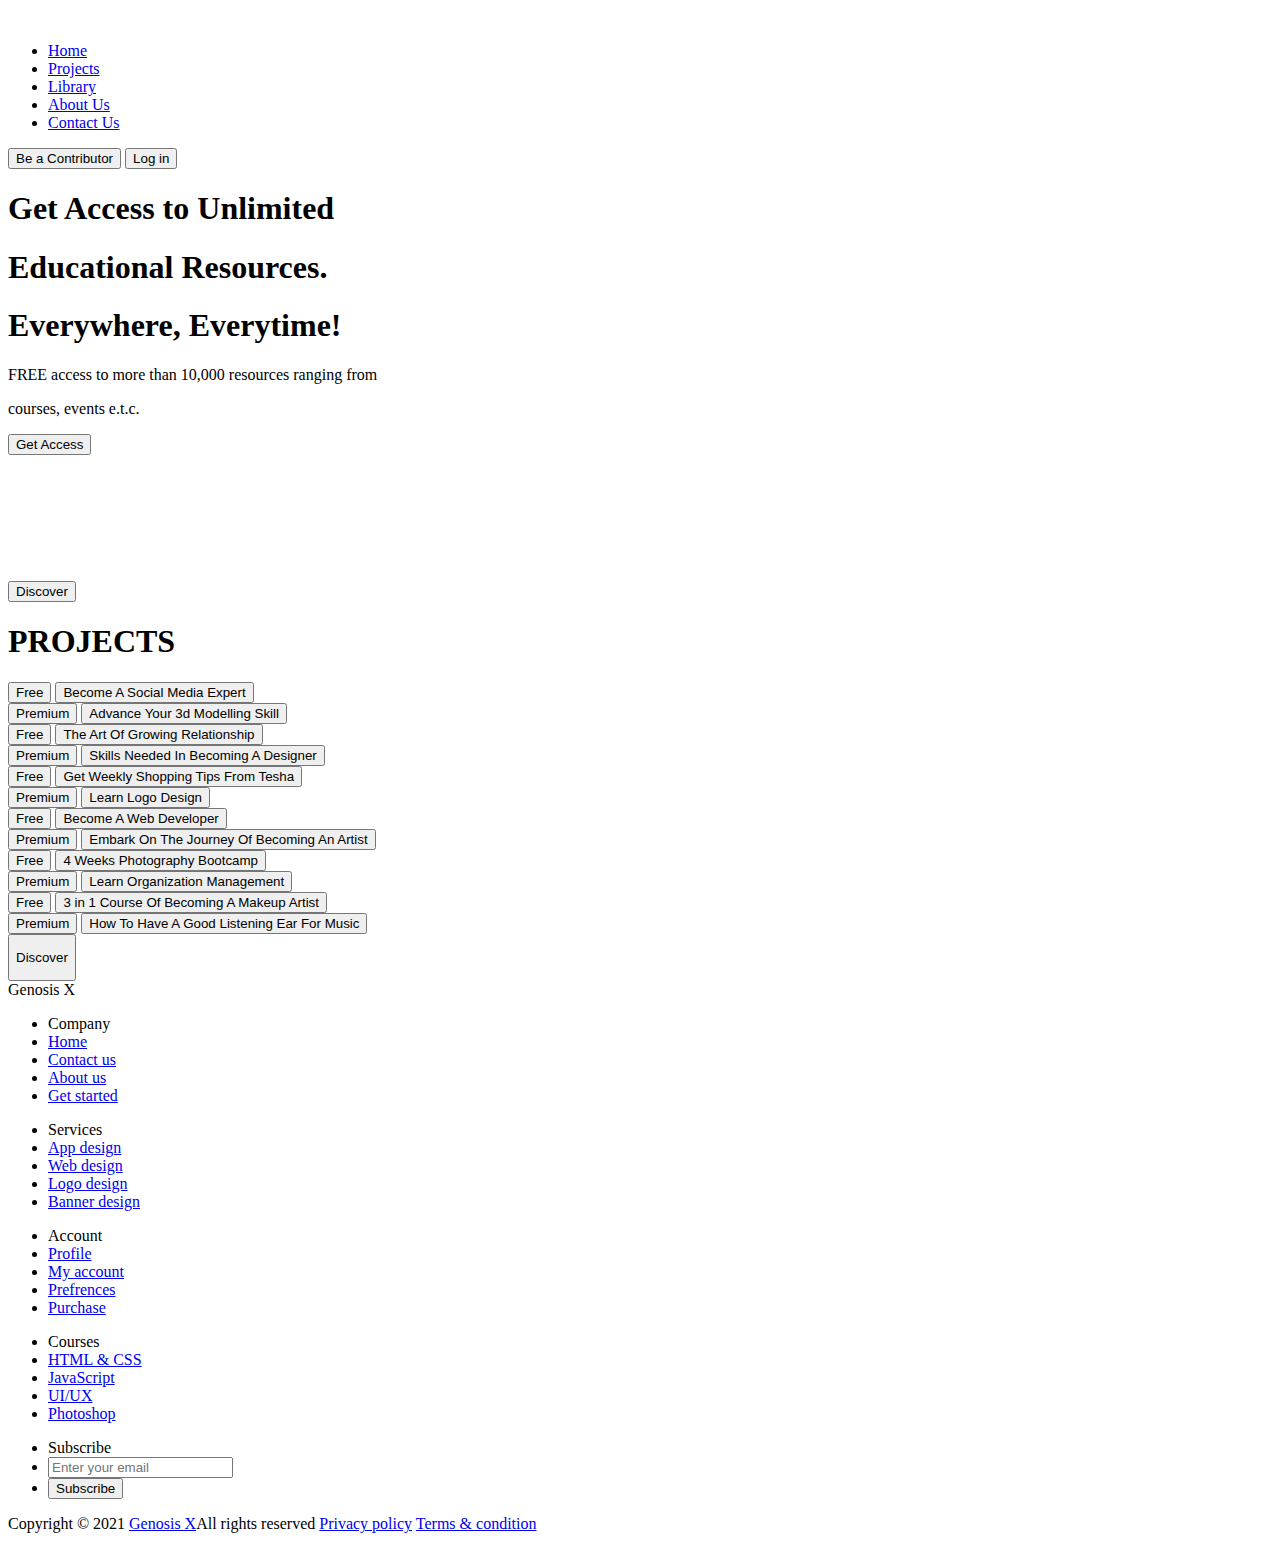
==== collabx-ready/index.html @ ba248ac6 "Update and rename landing.html to index.html" ====
<!DOCTYPE html>
<html lang="en">
<head>
    <meta charset="UTF-8">
    <meta http-equiv="X-UA-Compatible" content="IE=edge">
    <meta name="viewport" content="width=device-width, initial-scale=1.0">
    <title>Genosisx</title>
    <link rel="stylesheet" href="css/style.css">
    <link rel="stylesheet" href="css/landingproject.css">
	<link rel="stylesheet" href="css/footer.css">
</head>
<body>
    <nav id="navbar">
        <div id="logo">
            <img src="https://i.postimg.cc/x8McQvf9/DART.png" alt="" srcset="">
        </div>
        <ul class="mid">
            <li class="item"><a href="#">Home</a></li>
            <li class="item"><a href="#">Projects</a></li>
            <li class="item"><a href="#">Library</a></li>
            <li class="item"><a href="aboutus1.html">About Us</a></li>
            <li class="item"><a href="contactus.html">Contact Us</a></li>
        </ul>
        <div class="right">
            <button class="btn">Be a Contributor</button>
            <button class="btn">Log in</button>
        </div>
    </nav>
    <section id="home">
        <h1 class="h-primary h1-main">Get Access to Unlimited</h1>
        <h1 class="h1-main">Educational Resources.</h1>
        <h1 class="h1-main">Everywhere, Everytime!</h1>
        <p class="home-p">FREE access to more than 10,000 resources ranging from</p> 
        <p class="home-p">courses, events e.t.c.</p>
        <button class="btn2">Get Access</button>
        <div id="home-img">
            <img src="https://i.postimg.cc/8cWcgPj6/3D-10.png" alt="">
        </div>
    </section>
    <section class="third">
        <div class="home-third-img">
            <img src="https://i.postimg.cc/V6gp3ZTj/Unlimited-Access.png" alt="">
        </div>
        <div class="home-third-img">
            <img src="https://i.postimg.cc/Y0b4L7Ph/Expert-Teachers.png" alt="">
        </div>
        <div class="home-third-img">
            <img src="https://i.postimg.cc/L8ZX2jmq/Learn-Anywhere.png" alt="">
        </div>
        <div id="home-third-img2">
            <img src="https://i.postimg.cc/L4DhTz9f/Saly-12.png" alt="">
        </div>
        <div class="home-third-img3">
            <img src="https://i.postimg.cc/W400DwZz/Learn-A-Skill-Build-Your-Portfolio.png" alt="">
        </div>
        <div class="home-third-img4">
            <img src="https://i.postimg.cc/8CsM4gxF/Genosis-is-an-online-education-platform-that-delivers-video-courses-programs-and-resources-for-Indi.png" alt="">
        </div>
        <button class="third-btn">Discover</button>       
    </section>
	<div class="grand">
        <h1>PROJECTS</h1>
		<div class="parent">
			<div class="child">
				<button class="course_type">Free</button>
				<button class="box">Become A Social 
					Media Expert</button>
			</div>
			
			<div class="child">
				<button class="course_type">Premium</button>
				<button class="box">Advance Your 3d Modelling Skill</button>
			</div>
			<div class="child">
				<button class="course_type">Free</button>
				<button class="box">The Art Of Growing
					Relationship</button>
			</div>
			<div class="child">
				<button class="course_type">Premium</button>
				<button class="box">Skills Needed In 
					Becoming A Designer</button>
			</div>
			<div class="child">
				<button class="course_type">Free</button>
				<button class="box">Get Weekly Shopping 
					Tips From Tesha</button>
			</div>
			<div class="child">
				<button class="course_type">Premium</button>
				<button class="box">Learn Logo Design</button>
			</div>
			<div class="child">
				<button class="course_type">Free</button>
				<button class="box">Become A Web Developer</button>
			</div>
			<div class="child">
				<button class="course_type">Premium</button>
				<button class="box">Embark On The Journey 
					Of Becoming An Artist </button>
			</div>
            <div class="child">
				<button class="course_type">Free</button>
				<button class="box">4 Weeks Photography
					Bootcamp</button>
			</div>
			<div class="child">
				<button class="course_type">Premium</button>
				<button class="box">Learn Organization
					Management</button>
			</div>
			<div class="child">
				<button class="course_type">Free</button>
				<button class="box">3 in 1 Course Of Becoming
					A Makeup Artist </button>
			</div>
			<div class="child">
				<button class="course_type">Premium</button>
				<button class="box">How To Have A Good
					Listening Ear For Music</button>
			</div>
		</div>
		<div class="button">
			<button id="button-discover"><p>Discover</p></button>
		</div>
	</div>
	<footer>
		<div class="content">
		  <div class="top">
			<div class="logo-details">
			  <i class="fab fa-slack"></i>
			  <span class="logo_name">Genosis X</span>
			</div>
			<div class="media-icons">
			  <a href="#"><i class="fab fa-facebook-f"></i></a>
			  <a href="#"><i class="fab fa-twitter"></i></a>
			  <a href="#"><i class="fab fa-instagram"></i></a>
			  <a href="#"><i class="fab fa-linkedin-in"></i></a>
			  <a href="#"><i class="fab fa-youtube"></i></a>
			</div>
		  </div>
		  <div class="link-boxes">
			<ul class="box">
			  <li class="link_name">Company</li>
			  <li><a href="#">Home</a></li>
			  <li><a href="contactus.html">Contact us</a></li>
			  <li><a href="#">About us</a></li>
			  <li><a href="#">Get started</a></li>
			</ul>
			<ul class="box">
			  <li class="link_name">Services</li>
			  <li><a href="#">App design</a></li>
			  <li><a href="#">Web design</a></li>
			  <li><a href="#">Logo design</a></li>
			  <li><a href="#">Banner design</a></li>
			</ul>
			<ul class="box">
			  <li class="link_name">Account</li>
			  <li><a href="#">Profile</a></li>
			  <li><a href="#">My account</a></li>
			  <li><a href="#">Prefrences</a></li>
			  <li><a href="#">Purchase</a></li>
			</ul>
			<ul class="box">
			  <li class="link_name">Courses</li>
			  <li><a href="#">HTML & CSS</a></li>
			  <li><a href="#">JavaScript</a></li>
			  <li><a href="#">UI/UX</a></li>
			  <li><a href="#">Photoshop</a></li>
			</ul>
			<ul class="box input-box">
			  <li class="link_name">Subscribe</li>
			  <li><input type="text" placeholder="Enter your email"></li>
			  <li><input type="button" value="Subscribe"></li>
			</ul>
		  </div>
		</div>
		<div class="bottom-details">
		  <div class="bottom_text">
			<span class="copyright_text">Copyright © 2021 <a href="#">Genosis X</a>All rights reserved</span>
			<span class="policy_terms">
			  <a href="#">Privacy policy</a>
			  <a href="#">Terms & condition</a>
			</span>
		  </div>
		</div>
	  </footer>
	
</body>
</html>
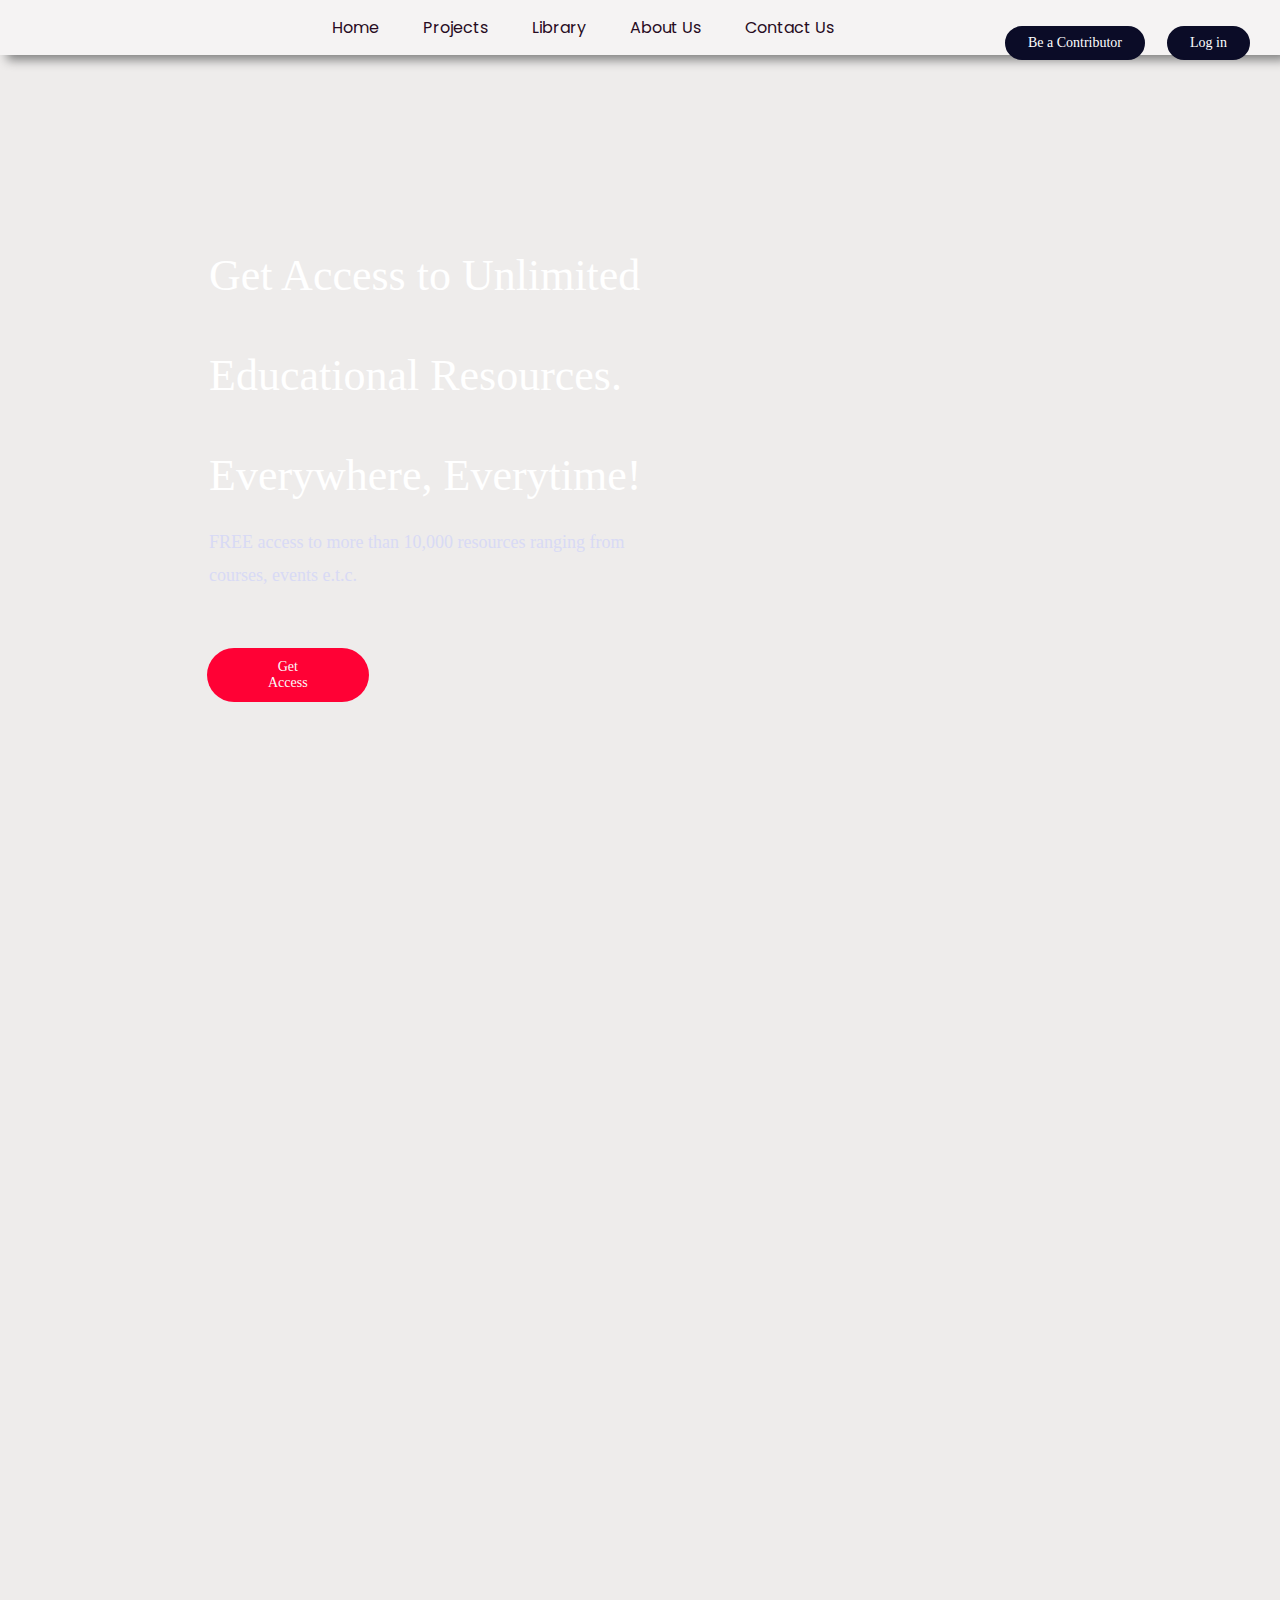
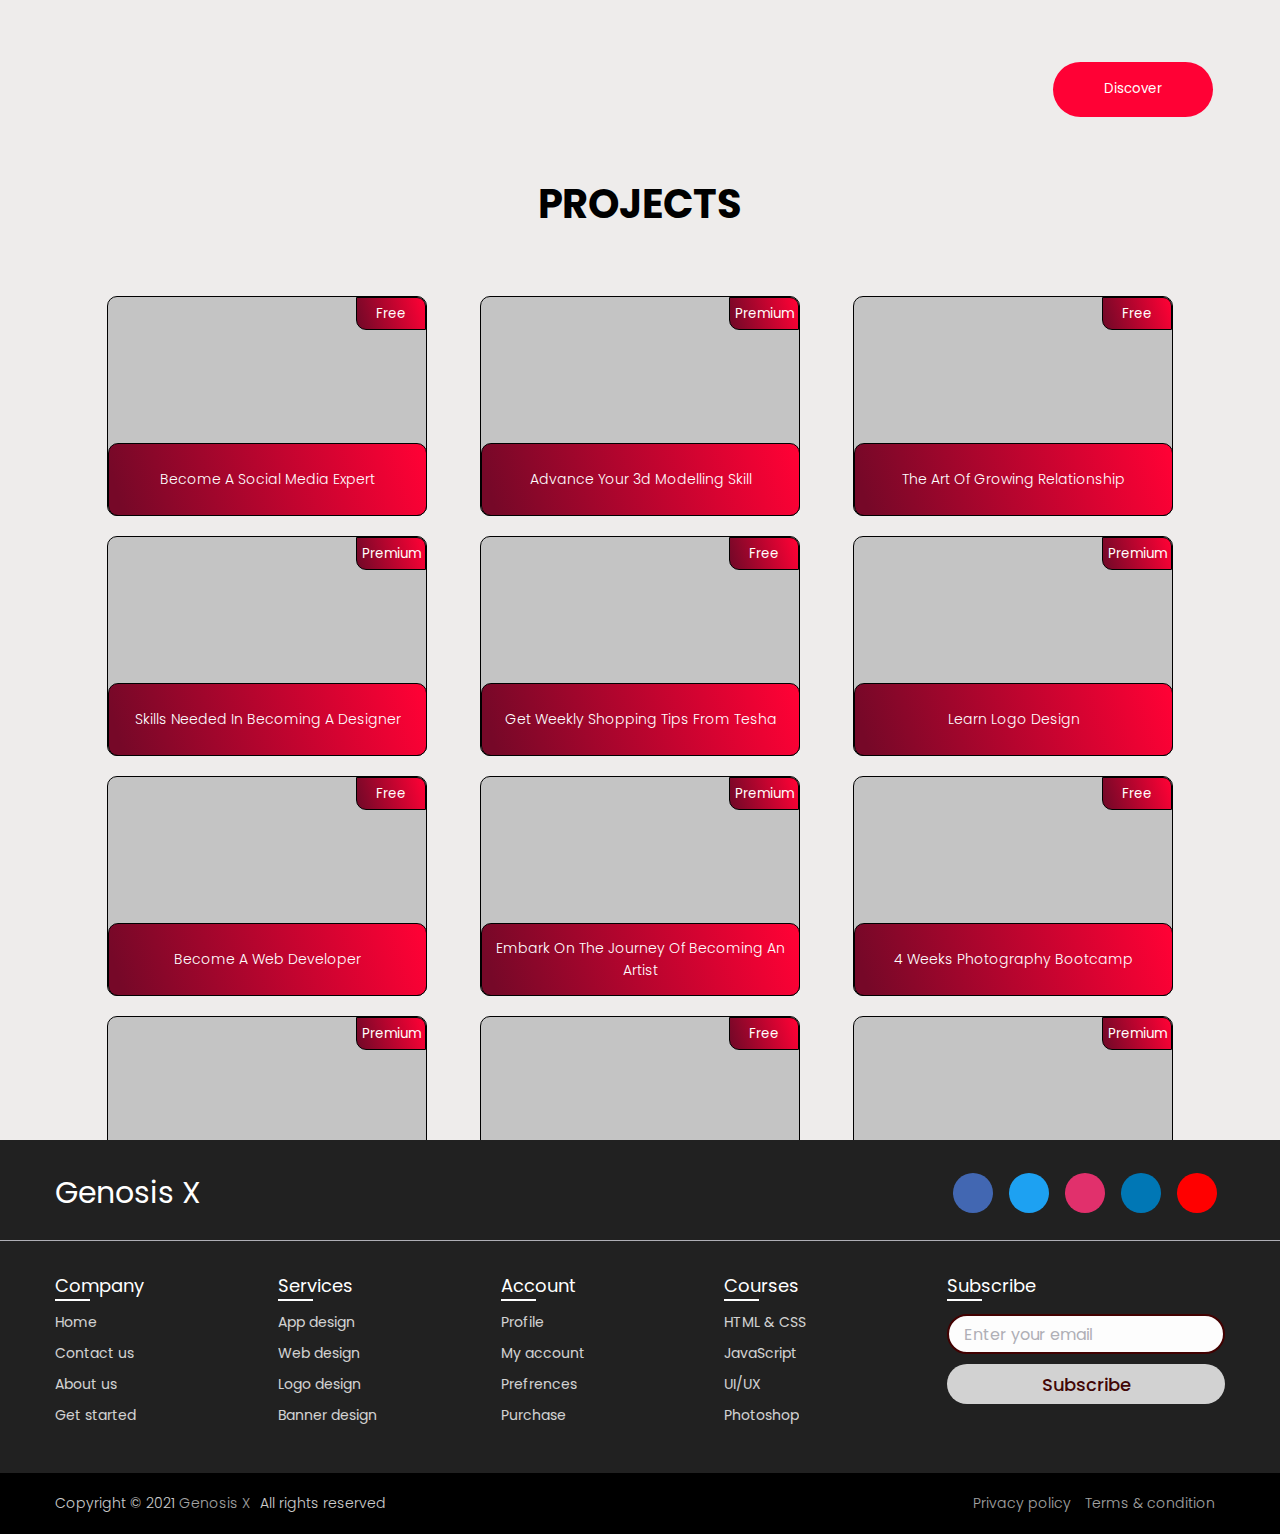
==== commit 403a01d9: "Update index.html" ====
--- a/collabx-ready/index.html
+++ b/collabx-ready/index.html
@@ -5,9 +5,9 @@
     <meta http-equiv="X-UA-Compatible" content="IE=edge">
     <meta name="viewport" content="width=device-width, initial-scale=1.0">
     <title>Genosisx</title>
-    <link rel="stylesheet" href="css/style.css">
-    <link rel="stylesheet" href="css/landingproject.css">
-	<link rel="stylesheet" href="css/footer.css">
+    <link rel="stylesheet" href="style.css">
+    <link rel="stylesheet" href="landingproject.css">
+	<link rel="stylesheet" href="footer.css">
 </head>
 <body>
     <nav id="navbar">
--- a/collabx-ready/style.css
+++ b/collabx-ready/style.css
@@ -0,0 +1,229 @@
+/* CSS Reset */
+*{
+    margin: 0px;
+    padding: 0px;
+}
+#home::before{ 
+    content: "";
+    position: absolute;
+    background: url('../bg1.jpg') no-repeat center center/cover;
+    height: 642px;
+    top:0px;
+    left:0px;
+    width: 100%;
+    z-index: -1;
+    opacity:0.89;
+}
+
+/* CSS Variables */
+:root{
+    --navbar-height: 59px;
+}
+
+/* Navigation Bar */
+#navbar{
+    display: flex;
+    align-items: center;
+    box-shadow: 7px 5px 10px grey;
+}
+
+/* Navigation Bar: Logo and image */
+#logo{
+    margin: 15px 15px;
+}
+#logo img{
+    height: 56px;
+    margin: -1px 45px;
+}
+
+/* Navigation Bar: List Styling */
+#navbar{
+    position: relative;
+}
+#navbar ul{
+    display: flex;
+}
+
+.mid{
+    margin-left: 190px;
+    font-family: Calibri;
+}
+#navbar::before{
+    content: "";
+    background-color: #ffffff;
+    position: absolute;
+    height: 100%;
+    width: 100%;
+    z-index: -1;
+    opacity: 0.4;
+}
+
+#navbar ul li{
+    list-style: none;
+    font-size: 1.3 rem;
+}
+
+#navbar ul li a{
+    display: block;
+    padding: 3px 22px;
+    border-radius: 20px;
+    color: #270B22;
+    text-decoration: none;
+}
+
+#navbar ul li a:hover{
+   color: #0C0D20;
+   border-radius: 2px solid black;
+}
+
+.right {
+    position: absolute;
+    right: 21px;
+    top: 26px;
+    display: inline-block;
+
+    /* border: 2px solid yellow; */
+}
+
+.btn {
+    font-family: calibri;
+    margin: 0px 9px;
+    background-color: #0b0c27;
+    color: white;
+    padding: 7px 21px;
+    border: 2px solid #0b0c27;
+    border-radius: 139px;
+    font-size: 14px;
+    cursor: pointer;
+}
+
+/* Home section */
+.h1-main {
+    font-family: Calibri;
+    font-size: 44px;
+    font-style: normal;
+    font-weight: 300;
+    line-height: 0em;
+    letter-spacing: 0em;
+    text-align: left;
+    color: white;
+}
+#home{
+    padding: 171px 209px;
+    flex-direction: column;
+}
+#home::before{ 
+    content: "";
+    position: absolute;
+    background: url('https://i.postimg.cc/G3StVGNy/Rectangle.png') no-repeat center center/cover;
+    height: 43em;
+    top:112px;
+    left:2px;
+    width: 100%;
+    z-index: -1;
+    opacity:0.89;
+    margin-top: -24px;
+}
+.home-p{
+    font-family: Calibri;
+    font-size: 18px;
+    font-style: normal;
+    font-weight: 400;
+    line-height: 33px;
+    letter-spacing: 0em;
+    text-align: left;
+    color: #D8DAF5;
+}
+
+.btn2 {
+    font-family: calibri;
+    margin: 0px 30px;
+    background-color: #FF0135;
+    color: #FBFBFB;
+    padding: 7px 50px;
+    border-radius: 100px;
+    font-size: 14px;
+    cursor: pointer;
+    position: absolute;
+    width: 161.71px;
+    height: 54.17px;
+    left: 176.95px;
+    top: 647.54px;
+    border: 2px;
+}
+
+#home-img{
+    position: absolute;
+    width: 686.74px;
+    height: 692.65px;
+    left: 769.11px;
+    top: 23px;
+    margin-left: 218px;
+}
+/* third section */
+.third{
+    display: flex;
+    margin-top: 12em;
+}
+.third::before{ 
+    content: "";
+    position: absolute;
+    background: url(https://i.postimg.cc/MT61r912/Rectangle-26.png) no-repeat center center/cover;
+    height: 76em;
+    top: 800px;
+    left: -34px;
+    width: 103%;
+    opacity: 0.89;
+    margin-top: -24px;
+
+}
+.home-third-img{
+    margin-left: 16.5em;
+    margin-top: -4em;
+    z-index: 2;
+}
+#home-third-img2{
+    position: absolute;
+    margin-left: 15.5em;
+    margin-top: 18.5em;
+}
+.font-column {
+    font-family: Calibri;
+    font-size: 40px;
+    font-style: normal;
+    font-weight: normal;
+    line-height: 63px;
+    letter-spacing: 0em;
+    text-align: left;
+    color: white;
+    z-index: 2;
+    margin: -13em;
+    margin-top: 45rem;
+    color: #FF0135;
+}
+
+.home-third-img3{
+    position: absolute;
+    z-index: 2;
+    margin-top: 25em;
+    margin-left: 66rem;
+}
+.home-third-img4{
+    position: absolute;
+    z-index: 2;
+    margin-top: 33em;
+    margin-left: 66rem;
+}
+.third-btn{
+    position: absolute;
+    height: 55.51807403564453px;
+    width: 160px;
+    border-radius: 100px;
+    z-index: 2;
+    background-color: #FF0135;
+    color: #ffffff;
+    margin-left: 79em;
+    margin-top: 53em;
+    border: 2px;
+}
+
--- a/collabx-ready/landingproject.css
+++ b/collabx-ready/landingproject.css
@@ -0,0 +1,121 @@
+*{
+	margin: 0;
+	padding: 0;
+	box-sizing: border-box;
+	font-family: sans-serif;
+}
+.grand{
+	width: 100vw;
+	height: 113vh;
+	color: #fff;
+    margin-top: 48em;
+}
+h1{
+	font-size: 40px;
+	line-height: 158.34%;
+	padding: 50px 0;
+	text-align: center;
+	color: #000;
+}
+p{
+	text-align: center;
+}
+.parent{
+	width: 90vw;
+	height: auto;
+	margin: auto;
+	display: flex;
+	justify-content: space-evenly;
+	flex-wrap: wrap;
+	transition: all 0.2 linear;
+}
+.child{
+	width: 320px;
+	height: 220px;
+	background: #C4C4C4;
+	/* box-shadow: 0 0 20px #FF0135; */
+	border: 1px solid #000000;
+    box-sizing: border-box;
+    border-radius: 10px;
+	margin: 10px;
+	/* flex: 1 1 200px; */
+}
+button.course_type{
+	/* position: absolute; */
+	width: 70px;
+	height: 33px;
+	margin-left: 248px;
+	top: 3188px;
+	/* red */
+	background: linear-gradient(253.58deg, #FF0135 1.55%, #760828 95.8%);
+	border: 1px solid #000000;
+	border-bottom-left-radius: 10px;
+	border-top-right-radius: 9px;
+	box-sizing: border-box;
+	color: #FFFEFC;
+}
+button.box{
+	/* position: absolute; */
+    width: 319px;
+    height: 73px;
+    right: 1054px;
+    margin-top: 113px;
+	border: 1px solid #000000;
+	border-radius: 10px;
+	color: #FFFFFF;
+	font-style: normal;
+    font-weight: 300;
+    font-size: 14px;
+    line-height: 152.34%;
+/* or 21px */
+text-align: center;
+/* red */
+background: linear-gradient(253.58deg, #FF0135 1.55%, #760828 95.8%);
+box-sizing: border-box;
+}
+.child:first-child{
+    border: 1px solid #000000;
+    box-sizing: border-box;
+    border-radius: 10px;
+
+}
+.child:last-child{
+	background: #C4C4C4;
+    border: 1px solid #000000;
+    box-sizing: border-box;
+    border-radius: 10px;
+
+}
+.button button{
+	position: absolute;
+	width: 160px;
+    height: 56px;
+    left: 679px;
+    top: 1155px;
+	text-align: center;
+	background: linear-gradient(253.58deg, #FF0135 1.55%, #760828 95.8%);
+	box-shadow: 0px 12px 35px rgba(160, 121, 0, 0.2);
+	border-radius: 100px;
+	border: 2px solid #eeeceb;
+}
+.button p{
+	margin-top: 5px;
+    font-family: Calibri;
+    font-style: normal;
+    font-weight: bold;
+    font-size: 14px;
+    line-height: 16px;
+/* identical to box height */
+    color:  #FFFEFC;
+	text-align: center;
+}
+#button-discover {
+	margin-left: 12em;
+	margin-top: 132em;
+}
+
+@media (max-width: 768px){
+	.grand{
+		height:auto;
+	}
+}
--- a/collabx-ready/footer.css
+++ b/collabx-ready/footer.css
@@ -0,0 +1,242 @@
+@import url('https://fonts.googleapis.com/css2?family=Poppins:wght@200;300;400;500;600;700&display=swap');
+*{
+  margin: 0;
+  padding: 0;
+  box-sizing: border-box;
+  font-family: "Poppins" , sans-serif;
+}
+body{
+  min-height: 100vh;
+  width: 100%;
+  background: #EEECEB;
+}
+footer{
+  position: relative;
+  background: #212121;
+  width: 100%;
+  bottom: 0;
+  left: 0;
+}
+footer::before{
+  content: '';
+  position: absolute;
+  left: 0;
+  top: 100px;
+  height: 1px;
+  width: 100%;
+  background: #AFAFB6;
+}
+footer .content{
+  max-width: 1250px;
+  margin: auto;
+  padding: 30px 40px 40px 40px;
+}
+footer .content .top{
+  display: flex;
+  align-items: center;
+  justify-content: space-between;
+  margin-bottom: 50px;
+}
+.content .top .logo-details{
+  color: #fff;
+  font-size: 30px;
+}
+.content .top .media-icons{
+  display: flex;
+}
+.content .top .media-icons a{
+  height: 40px;
+  width: 40px;
+  margin: 0 8px;
+  border-radius: 50%;
+  text-align: center;
+  line-height: 40px;
+  color: #fff;
+  font-size: 17px;
+  text-decoration: none;
+  transition: all 0.4s ease;
+}
+.top .media-icons a:nth-child(1){
+  background: #4267B2;
+}
+.top .media-icons a:nth-child(1):hover{
+  color: #4267B2;
+  background: #fff;
+}
+.top .media-icons a:nth-child(2){
+  background: #1DA1F2;
+}
+.top .media-icons a:nth-child(2):hover{
+  color: #1DA1F2;
+  background: #fff;
+}
+.top .media-icons a:nth-child(3){
+  background: #E1306C;
+}
+.top .media-icons a:nth-child(3):hover{
+  color: #E1306C;
+  background: #fff;
+}
+.top .media-icons a:nth-child(4){
+  background: #0077B5;
+}
+.top .media-icons a:nth-child(4):hover{
+  color: #0077B5;
+  background: #fff;
+}
+.top .media-icons a:nth-child(5){
+  background: #FF0000;
+}
+.top .media-icons a:nth-child(5):hover{
+  color: #FF0000;
+  background: #fff;
+}
+footer .content .link-boxes{
+  width: 100%;
+  display: flex;
+  justify-content: space-between;
+}
+footer .content .link-boxes .box{
+  width: calc(100% / 5 - 10px);
+}
+.content .link-boxes .box .link_name{
+  color: #fff;
+  font-size: 18px;
+  font-weight: 400;
+  margin-bottom: 10px;
+  position: relative;
+}
+.link-boxes .box .link_name::before{
+  content: '';
+  position: absolute;
+  left: 0;
+  bottom: -2px;
+  height: 2px;
+  width: 35px;
+  background: #fff;
+}
+.content .link-boxes .box li{
+  margin: 6px 0;
+  list-style: none;
+}
+.content .link-boxes .box li a{
+  color: #fff;
+  font-size: 14px;
+  font-weight: 400;
+  text-decoration: none;
+  opacity: 0.8;
+  transition: all 0.4s ease
+}
+.content .link-boxes .box li a:hover{
+  opacity: 1;
+  text-decoration: underline;
+}
+.content .link-boxes .input-box{
+  margin-right: 55px;
+}
+.link-boxes .input-box input{
+  height: 40px;
+    width: calc(100% + 55px);
+    outline: none;
+    border: 2px solid #420101;
+    background: #fdfdfd;
+    border-radius: 100px;
+    padding: 0 15px;
+    font-size: 15px;
+    color: #fff;
+    margin-top: 5px;
+}
+.link-boxes .input-box input::placeholder{
+  color: #AFAFB6;
+  font-size: 16px;
+}
+.link-boxes .input-box input[type="button"]{
+  background: #fff;
+  color: #4b0000;
+  border: none;
+  font-size: 18px;
+  font-weight: 500;
+  margin: 4px 0;
+  opacity: 0.8;
+  cursor: pointer;
+  transition: all 0.4s ease;
+}
+.input-box input[type="button"]:hover{
+  opacity: 1;
+}
+footer .bottom-details{
+  width: 100%;
+  background: #000000;
+}
+footer .bottom-details .bottom_text{
+  max-width: 1250px;
+  margin: auto;
+  padding: 20px 40px;
+  display: flex;
+  justify-content: space-between;
+}
+.bottom-details .bottom_text span,
+.bottom-details .bottom_text a{
+  font-size: 14px;
+  font-weight: 300;
+  color: #fff;
+  opacity: 0.8;
+  text-decoration: none;
+}
+.bottom-details .bottom_text a:hover{
+  opacity: 1;
+  text-decoration: underline;
+}
+.bottom-details .bottom_text a{
+  margin-right: 10px;
+}
+@media (max-width: 900px) {
+  footer .content .link-boxes{
+    flex-wrap: wrap;
+  }
+  footer .content .link-boxes .input-box{
+    width: 40%;
+    margin-top: 10px;
+  }
+}
+@media (max-width: 700px){
+  footer{
+    position: relative;
+  }
+  .content .top .logo-details{
+    font-size: 26px;
+  }
+  .content .top .media-icons a{
+    height: 35px;
+    width: 35px;
+    font-size: 14px;
+    line-height: 35px;
+  }
+  footer .content .link-boxes .box{
+    width: calc(100% / 3 - 10px);
+  }
+  footer .content .link-boxes .input-box{
+    width: 60%;
+  }
+  .bottom-details .bottom_text span,
+  .bottom-details .bottom_text a{
+    font-size: 12px;
+  }
+}
+@media (max-width: 520px){
+  footer::before{
+    top: 145px;
+  }
+  footer .content .top{
+    flex-direction: column;
+  }
+  .content .top .media-icons{
+    margin-top: 16px;
+  }
+  footer .content .link-boxes .box{
+    width: calc(100% / 2 - 10px);
+  }
+  footer .content .link-boxes .input-box{
+    width: 100%;
+  }
+}
